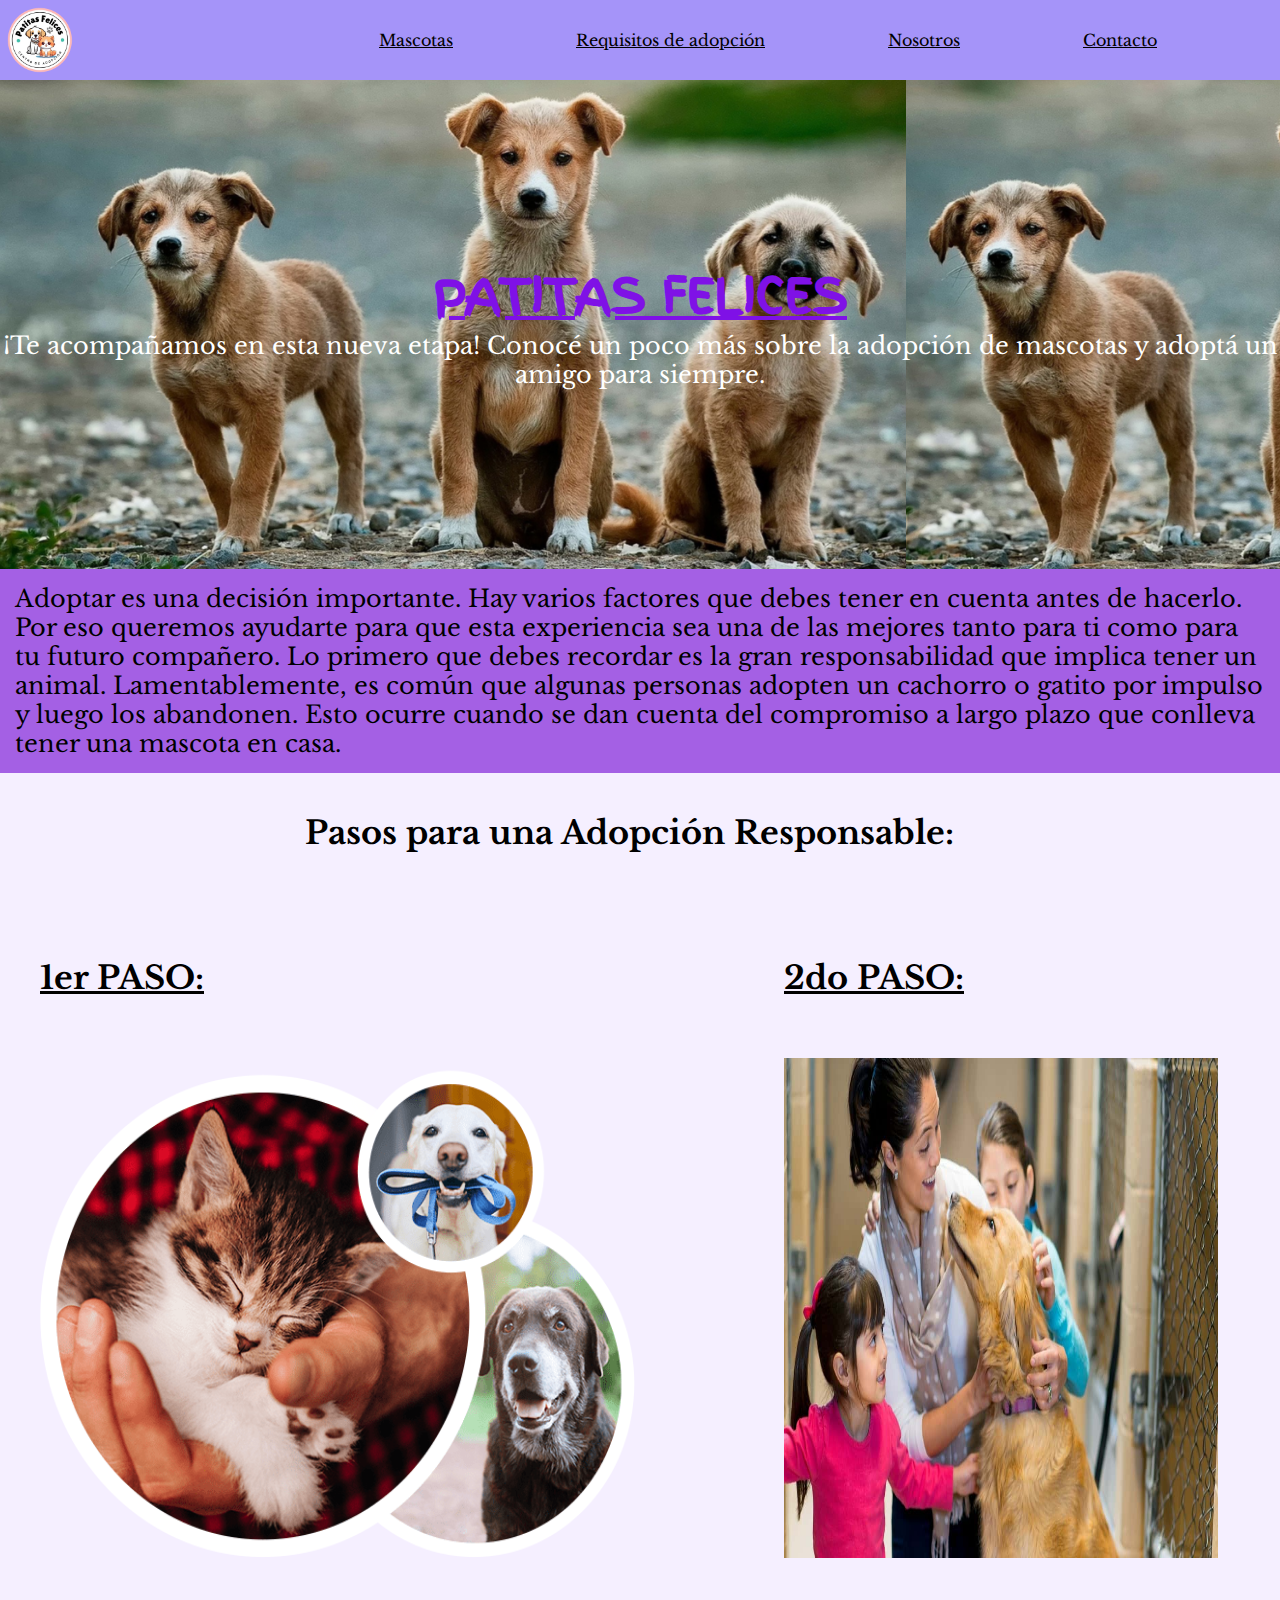
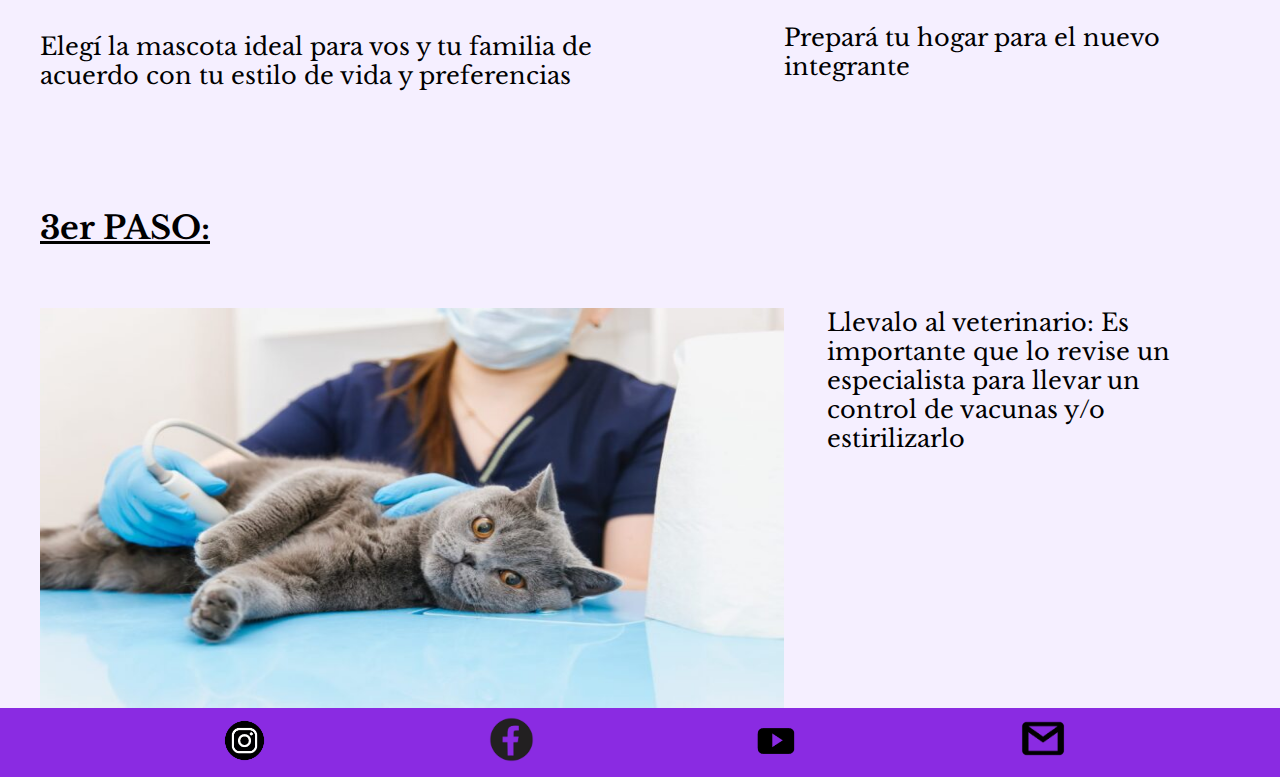
==== index.html @ 5081687b "1er commit" ====
<!DOCTYPE html>
<html lang="en">
<head>
    <meta charset="UTF-8">
    <meta name="viewport" content="width=device-width, initial-scale=1.0">
    <title>Patitas Felices</title>

    <!--CSS-->
    <link rel="stylesheet" href="./css/style.css">
</head>
<body>
   <!--Encabezado-->
   <header>
       
        <!--Logo de la página-->
       
       <img class="logo" src="./img/Patitas_Felices-removebg-preview.png" alt="Logo página web">
    
       <!--Menú de navegación-->
        <nav>
            <ul class="lista-nav">
                <li><a href="./page/mascotas.html">Mascotas</a></li>
                <li><a href="./page/requisitos.html">Requisitos de adopción</a></li>
                <li><a href="./page/nosotros.html">Nosotros</a></li>
                <li><a href="./page/contacto.html">Contacto</a></li>
            </ul>      
        </nav>
    </header>
  
    <!--Contenido Principal-->
    <main>
       <!--Banner-->
        <section class="banner">                                                                   
       <!--Titulo del sitio web-->
            <h1>PATITAS FELICES</h1>
        
            <p>¡Te acompañamos en esta nueva etapa! 
                Conocé un poco más
                sobre la adopción de mascotas y adoptá un amigo para siempre.</p>

        </section>
        
        
        <!--PASOS-->
        
        <p class="p"> Adoptar es una decisión importante. 
            Hay varios factores que debes tener en cuenta antes de hacerlo. 
            Por eso queremos ayudarte para que esta experiencia sea una de las mejores tanto para ti como para tu futuro compañero. 
            Lo primero que debes recordar es la gran responsabilidad que implica tener un animal. 
            Lamentablemente, es común que algunas personas adopten un cachorro o gatito por impulso y luego los abandonen. 
            Esto ocurre cuando se dan cuenta del compromiso a largo plazo que conlleva tener una mascota en casa.</p>
        <section class="pasos">
            
            <h2 class="titulo1">Pasos para una Adopción Responsable:</h2>
            
            <h3 class="p1">1er PASO:</h3>
            <img class="paso1" src="./img/paso1.png" alt="Imagen ilustrativa primer paso">
            <p class="parrafo1">Elegí la mascota ideal para vos y tu familia 
            de acuerdo con tu estilo de vida y preferencias</p>
            
            <h3 class="p2">2do PASO:</h3>
            <img class="paso2" src="./img/paso2.jpg" alt="Imagen ilustrativa paso dos">
            <p class="parrafo2">Prepará tu hogar para el
            nuevo integrante </p>
            
            <h3 class="p3">3er PASO:</h3>
            <img class="paso3" src="./img/paso3.jpg" alt="Imagen ilustrativa paso tres">
            <p class="parrafo3">Llevalo al veterinario: Es importante que
            lo revise un especialista para llevar un control
            de vacunas y/o estirilizarlo </p> 
            
        </section>
       
        
    </main>

    <!--Pie de página-->
    <footer>
        
        <a href="https://www.instagram.com">
        <img class="ig" src="./img/instagram-logo.webp" alt="Logo Instagram"></a>
        
        
        <a href="https://es-la.facebook.com">
        <img class="face" src="./img/logo-face-removebg-preview.png" alt="Logo Facebook"></a>
        
        
        <a href="https://www.youtube.com">
        <img class="im" src="./img/Logo-youtube.png" alt="Logo Youtube"></a>
        
        <a href="https://mail.google.com/">
        <img class="mail" src="./img/logo-mail-removebg-preview.png" alt="Logo Gmail"></a>
        
    </footer>
</body>
</html>
---- css/style.css ----
/*Fuente letra*/
@import url('https://fonts.googleapis.com/css2?family=Finger+Paint&family=Libre+Baskerville:ital,wght@0,400;0,700;1,400&display=swap');
/*Titulos:  font-family:"Finger Paint", sans-serif; 
Otros: font-family:"Libre Baskerville", serif; */

/*rem = 16px*/

*{
    margin: 0;
    padding: 0;
    box-sizing: border-box;
    font-family: "Libre Baskerville", serif;
}

/*GENERALES*/
main{
    background-color: #F5EFFF;
}

h1{
    font-size: 2.5rem;
    font-family: "Finger Paint", sans-serif;
}
h2{
    font-size: 2rem;
}

h3{
    font-size: 2rem;
}

p{
    font-size: 1.5rem;
}

/*Header*/
/*Tamaño*/
header img{
    width: 80px;
    
}
header{
    background-color: #A594F9;
    display: flex;
    flex-direction: row;
    justify-content: space-between;
    position: sticky;
    top: 0px;
}
nav{
    width: 80%;
   
} 
.lista-nav{
    list-style: none;
    display: flex;
    justify-content: space-evenly;
    align-items: center;
    height: 100%;
}
.lista-nav a{
    color: black;
    text-decoration: underline;
}

/*HOME*/
/*Banner*/
.banner{
    background-image: url(../img/principal3.png);
    text-align: center;
    padding: 180px 0;
}
.banner h1{
    text-decoration: underline;
    font-size: 3rem;
    font-family:"Finger Paint", sans-serif; 
    color:rgb(127, 17, 230);
}

.banner p{
    text-decoration: none;
    font-size: 1.5rem;
    font-family: "Libre Baskerville", serif;
    color: white;

    
}
/*MAIN*/

.p{
    background-color: rgb(164, 96, 228);
    padding: 15px;
    margin-left: 0%

    
}
.pasos img{
    height: 100%;
    width: 100%

}

.pasos h2{
    padding-top: 5px;
    text-align: center
}
.pasos{
    margin-top: 35px;
    margin-left: 40px;
    /*GRID*/
    display: grid;
    grid-template-areas:
    "h1    h1   h1" 
    "h2    h2   h22"
    "img1  img1 img2"
    "text1 text1 text2"
    "h222  h222  h222 "
    "img3 img3 text3";
    grid-template-columns: 30% 30% 35%;
    grid-template-rows: 150px 100px 500px 250px 100px 400px ;
}


.titulo1{
    grid-area: h1;
}
.p1{
    grid-area: h2;
    text-decoration: underline;
}
.p2{
    grid-area: h22;
    text-decoration: underline;
}
.paso1{
    grid-area: img1;
    padding-right: 20%;
}
.paso2{
    grid-area: img2;
    
    
}
.parrafo1{
    grid-area: text1;
    padding-right: 20%;
    padding-top: 10%;
}
.parrafo2{
    grid-area: text2;
    padding-top: 15%;
   
}
.p3{
    grid-area: h222;
    text-decoration: underline;
}
.paso3{
    grid-area: img3;
}
.parrafo3{
    grid-area: text3;
    padding-left: 10%;
}

/*Main Requisitos*/

.titulor{
    text-align: center;
    padding: 15px;
    width: 100%;
 } 
.subr{
    font-size: 1.5rem;
    text-align: center;
    padding-top: 15px;
    margin-left: 10px;
    width: 100%;
 }  

.requisitos{
    display: flex;
    justify-content: space-evenly;
    padding-top: 20px;
    font-size: 1.2rem;
    padding-bottom: 10px;
    margin: 10px;
    width: 100%;
 }

body{
    overflow-y: scroll;
    overflow-x: hidden ;
 }

/*Main Nosotros*/
.nosotros{
    text-align: center;
    padding: 15px;
}
.subn{
    padding: 20px;
    padding-top: 250px;
    text-align: center;
    
}

.imgn{
    padding: 20px;
}

.pn{
    padding: 40px;
    padding-top: 150px;
}

.subn3{
    text-align: center;
    font-size: 2rem;
}

.imgn3{
    margin-left: 130px;

}
.pn3{
    padding-left: 30px;
}
/*Main Contacto*/

.tc{
    padding-top: 15px;
    text-align: center;
}

.pc{
    text-align: center;
}

.imgc{
    padding: 15px;
    padding-left: 0px;
    padding-bottom: 15px;
    height: 700px;
}

.sc{
    display: flex;
    justify-content: space-evenly;
}
/*Main Mascotas*/

.h1m{
    text-align: center;

}

.pm{
    font-size: 1.5rem;
    text-align: center;
    background-color: #A594F9;
}

.mascotas{
    padding: 15px;
    padding-top: 20px;
}
.gmm{
    text-align: center;
    font-size: 1.5rem;
    background-color: #A594F9;
}
/*Footer*/

footer{
    background-color: blueviolet;
    display: flex;
    justify-content: space-evenly;
}

.ig{
    width: 65px;
}

.face{
    width: 45px;
    margin-top: 20%;
}

.im{
    width: 60px;
    margin-top: 5%;

}

.mail{
    width: 50px;
    margin-top: 10%;
}


/* RESPONSIVE */
/*mobile*/

@media (max-width: 500px) {

    /*Header*/

header{
    flex-direction: column;
    align-items: center;
}
header img{
    width: 60px;
}
nav{
    width: 100%;
}
.lista-nav{
    font-size: 0.8rem;
}

/*Main home*/
.banner h1{
font-size: 2rem;
}
.banner p{
    font-size: 1rem;
}
.p{
    font-size: 1rem;
}
.pasos{
    margin: 15px;
    
    grid-template-areas: 
    "h1"
    "h2"
    "img1"
    "text1"
    "h22"
    "img2"
    "text2"
    "h222"
    "img3"
    "text3";
    grid-template-columns: 100%;
    grid-template-rows: 100px 80px 250px 150px 80px 200px 120px 80px 200px 150px
}
.titulo1{
    font-size: 1.5rem;
}
.p1{
    font-size: 1.5rem;
}
.p2{
    font-size: 1.5rem;
}
.p3{
    font-size: 1.5rem;
}
.parrafo1{
    font-size: 1rem;
    text-align: center;
}
.parrafo2{
    font-size: 1rem;
    text-align: center;
}
.parrafo3{
    margin-left: 0%;
    padding-top: 10%;
    font-size: 1rem;
}
}
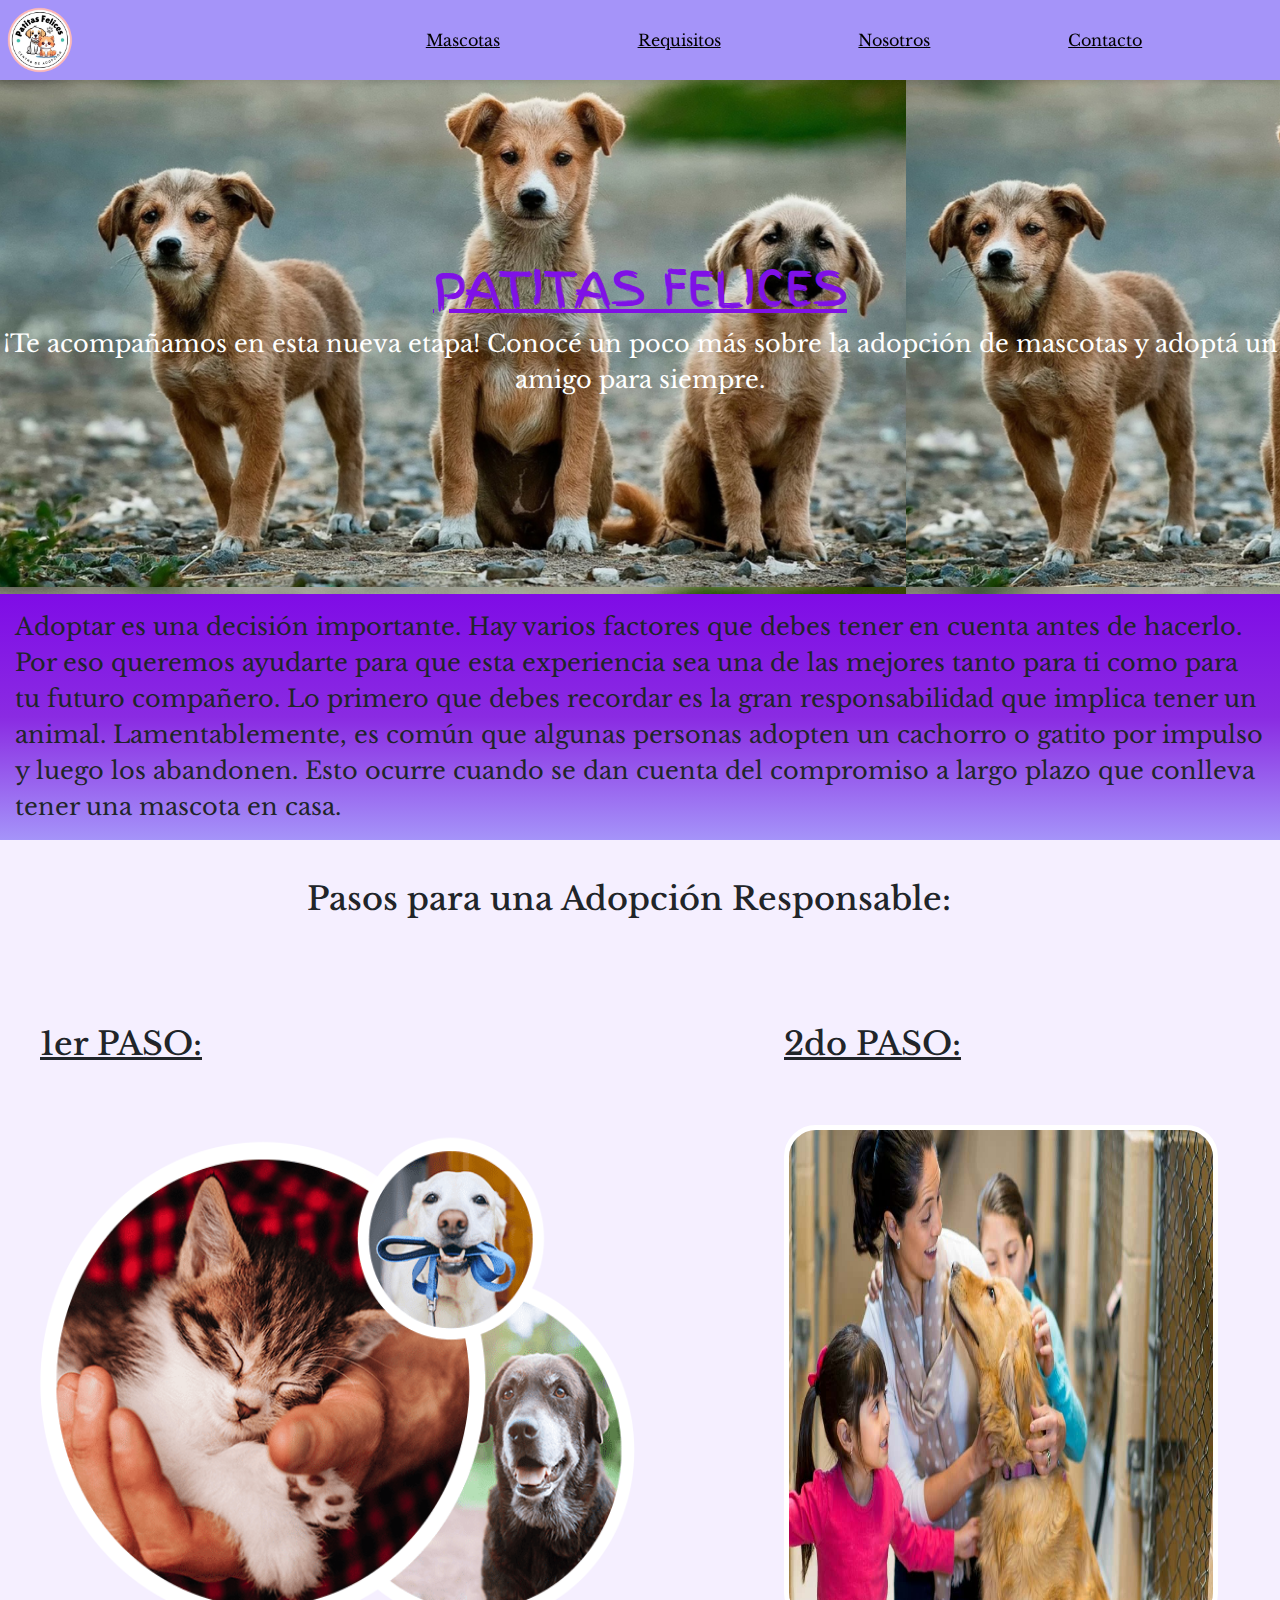
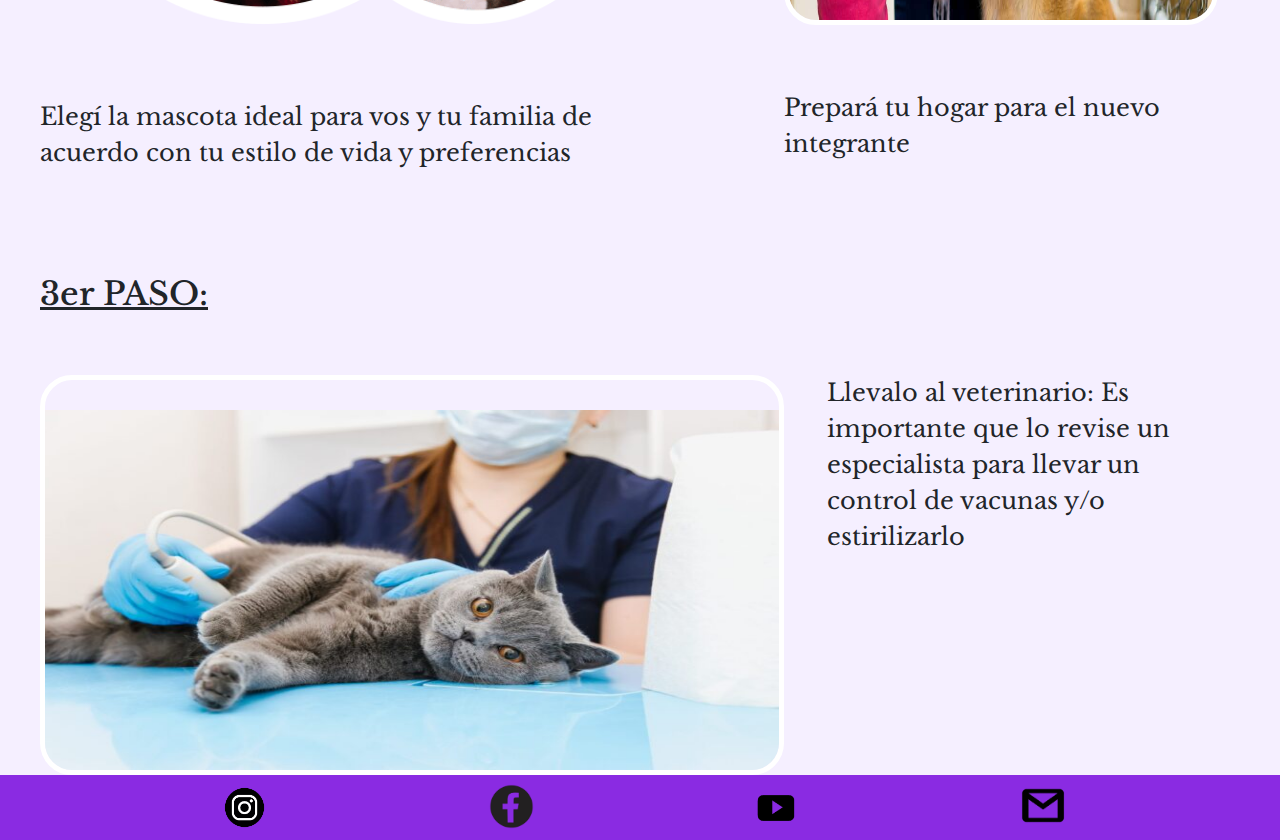
==== commit 1a083c6e: "pre-proyecto final, hasta animacion" ====
--- a/index.html
+++ b/index.html
@@ -4,7 +4,13 @@
     <meta charset="UTF-8">
     <meta name="viewport" content="width=device-width, initial-scale=1.0">
     <title>Patitas Felices</title>
-
+    <!--Animate-->
+    <link
+    rel="stylesheet"
+    href="https://cdnjs.cloudflare.com/ajax/libs/animate.css/4.1.1/animate.min.css"
+    />
+    <!--CSS BS-->
+    <link href="https://cdn.jsdelivr.net/npm/bootstrap@5.3.3/dist/css/bootstrap.min.css" rel="stylesheet" integrity="sha384-QWTKZyjpPEjISv5WaRU9OFeRpok6YctnYmDr5pNlyT2bRjXh0JMhjY6hW+ALEwIH" crossorigin="anonymous">
     <!--CSS-->
     <link rel="stylesheet" href="./css/style.css">
 </head>
@@ -14,17 +20,18 @@
        
         <!--Logo de la página-->
        
-       <img class="logo" src="./img/Patitas_Felices-removebg-preview.png" alt="Logo página web">
+        <img class="logo" src="./img/Patitas_Felices-removebg-preview.png" alt="Logo página web">
     
        <!--Menú de navegación-->
+        
         <nav>
             <ul class="lista-nav">
                 <li><a href="./page/mascotas.html">Mascotas</a></li>
-                <li><a href="./page/requisitos.html">Requisitos de adopción</a></li>
+                <li><a href="./page/requisitos.html">Requisitos</a></li>
                 <li><a href="./page/nosotros.html">Nosotros</a></li>
                 <li><a href="./page/contacto.html">Contacto</a></li>
             </ul>      
-        </nav>
+        </nav> 
     </header>
   
     <!--Contenido Principal-->
@@ -32,7 +39,7 @@
        <!--Banner-->
         <section class="banner">                                                                   
        <!--Titulo del sitio web-->
-            <h1>PATITAS FELICES</h1>
+            <h1 class="animate__animated animate__bounce animate__repeat-2">PATITAS FELICES</h1>
         
             <p>¡Te acompañamos en esta nueva etapa! 
                 Conocé un poco más
@@ -59,12 +66,12 @@
             de acuerdo con tu estilo de vida y preferencias</p>
             
             <h3 class="p2">2do PASO:</h3>
-            <img class="paso2" src="./img/paso2.jpg" alt="Imagen ilustrativa paso dos">
+            <img class="paso2 rounded-5 border border-white border border-5" src="./img/paso2.jpg" alt="Imagen ilustrativa paso dos">
             <p class="parrafo2">Prepará tu hogar para el
             nuevo integrante </p>
             
             <h3 class="p3">3er PASO:</h3>
-            <img class="paso3" src="./img/paso3.jpg" alt="Imagen ilustrativa paso tres">
+            <img class="paso3 rounded-5 border border-white border border-5 " src="./img/paso3.jpg" alt="Imagen ilustrativa paso tres">
             <p class="parrafo3">Llevalo al veterinario: Es importante que
             lo revise un especialista para llevar un control
             de vacunas y/o estirilizarlo </p> 
--- a/css/style.css
+++ b/css/style.css
@@ -37,8 +37,8 @@
 /*Tamaño*/
 header img{
     width: 80px;
-    
-}
+}  
+
 header{
     background-color: #A594F9;
     display: flex;
@@ -46,6 +46,9 @@
     justify-content: space-between;
     position: sticky;
     top: 0px;
+    box-shadow: 0 2px 5px rgba(0, 0, 0, 0.1);
+    z-index: 1000
+    
 }
 nav{
     width: 80%;
@@ -57,7 +60,9 @@
     justify-content: space-evenly;
     align-items: center;
     height: 100%;
-}
+
+}
+
 .lista-nav a{
     color: black;
     text-decoration: underline;
@@ -88,7 +93,7 @@
 /*MAIN*/
 
 .p{
-    background-color: rgb(164, 96, 228);
+    background-image: linear-gradient(to bottom, rgb(127, 12, 230), blueviolet, #A594F9);
     padding: 15px;
     margin-left: 0%
 
@@ -157,6 +162,7 @@
 }
 .paso3{
     grid-area: img3;
+    padding-top: 30px;
 }
 .parrafo3{
     grid-area: text3;
@@ -193,6 +199,10 @@
     overflow-x: hidden ;
  }
 
+ .pr{
+    font-size: 1.2rem;
+ }
+
 /*Main Nosotros*/
 .nosotros{
     text-align: center;
@@ -221,7 +231,7 @@
 
 .imgn3{
     margin-left: 130px;
-
+    
 }
 .pn3{
     padding-left: 30px;
@@ -237,21 +247,31 @@
     text-align: center;
 }
 
-.imgc{
-    padding: 15px;
-    padding-left: 0px;
-    padding-bottom: 15px;
-    height: 700px;
+.img-fluid {
+    padding: 15px 0;
+    height: auto; 
 }
 
 .sc{
-    display: flex;
-    justify-content: space-evenly;
+    padding-top: 20px;
+    padding-left: 20px;
+}
+
+.ratio iframe {
+    border-radius: 8px; /* esquinas redondeadas */
+    pointer-events: auto;
+    padding-right: 15px;
+}
+
+.enviar:focus {
+    border: blueviolet 5px dotted;
 }
 /*Main Mascotas*/
 
 .h1m{
     text-align: center;
+    padding-top: 20px;
+    padding-bottom: 20px;
 
 }
 
@@ -270,6 +290,56 @@
     font-size: 1.5rem;
     background-color: #A594F9;
 }
+.perro1{
+    padding-top: 25px;
+    padding-bottom: 30px;
+   
+}
+
+.li1{
+    padding-left: 200px;
+    padding-top: 100px;
+    font-size: 1.2rem;
+    
+}
+.perro2{
+    padding-bottom: 30px;
+}
+
+.li2{
+    padding-left: 200px;
+    padding-top: 80px;
+    font-size: 1.2rem;
+}
+
+.gato1{
+    padding-top: 30px;
+    padding-bottom: 30px;
+}
+
+.gato2{
+    padding-bottom: 30px;
+}
+
+.li3{
+    padding-left: 200px;
+    padding-top: 100px;
+    font-size: 1.2rem;
+}
+
+.preguntar{
+    padding-top: 100px;
+   
+}
+
+.boton{
+    background-color: #E8C5E5;
+}
+
+.boton:hover{
+    background-color: rgb(244, 185, 255)
+}
+
 /*Footer*/
 
 footer{
@@ -318,7 +388,9 @@
 }
 .lista-nav{
     font-size: 0.8rem;
-}
+    padding: 0%;
+}
+
 
 /*Main home*/
 .banner h1{
@@ -372,10 +444,119 @@
     padding-top: 10%;
     font-size: 1rem;
 }
-}
-
-
-
-
-
-
+
+/*Main contacto*/
+
+.sc{
+
+    padding-top: 20px;
+    padding-left: 15px;
+    padding-right: 15px;
+}
+
+.ratio iframe{
+    padding-bottom: 20px;
+}
+/* Ajuste de márgenes en móviles */
+.my-4 {
+    margin: 1rem 0;
+}
+
+/* Ajustar márgenes y paddings */
+body {
+    padding: 10px;
+}
+
+header {
+    margin-bottom: 15px;
+}
+
+
+/*Main Requisitos*/
+
+
+ .lista-r{
+    padding-left: 10px;
+    font-size: 0.8rem;
+ }
+ .pr{
+    font-size: 0.8rem;
+ }
+
+ .titulor {
+    font-size: 1.5rem;
+}
+
+.subr {
+    font-size: 1rem;
+}
+
+.requisitos {
+    flex-direction: column;
+    align-items: center;
+}
+
+.img-fluid {
+    width: 100%;
+    max-width: 100%;
+    padding-right: 20px;
+}
+
+/*Main nosotros*/
+
+.h1n{
+    font-size: 1.5rem;
+}
+.subn {
+    padding-top: 20px; /* Reducir el espacio superior */
+    font-size: 1.5rem;
+}
+
+.subn3 {
+    font-size: 1.5rem; /* Ajustar tamaño de texto */
+    padding-bottom: 20px;
+}
+
+.imgn3 {
+    margin-left: 0; /* Eliminar margen izquierdo en móviles */
+    width: 100%; /* Hacer imagen más flexible */
+}
+
+.pn {
+    padding-top: 15px; /* Reducir espacio en texto */
+    padding-left: 20px; /* Reducir padding izquierdo */
+    padding-right: 15px; /* Reducir padding derecho */
+    font-size: 1.2rem;
+}
+
+.pn3{
+    font-size: 1.2rem;
+    padding-top: 10px;
+}
+/*Main Mascotas*/
+.h1m{
+    font-size: 2rem;
+}
+
+.li1, .li2, .li3 {
+    padding-left: 0;
+    text-align: center;
+}
+
+.perro1, .perro2, .gato1, .gato2 {
+    max-width: 100%;
+    margin: 10px 0;
+}
+
+.preguntar {
+    padding-top: 15px;
+    text-align: center;
+}
+
+.h1m, .pm, .gmm {
+    font-size: 1.2rem;
+}
+}
+
+
+
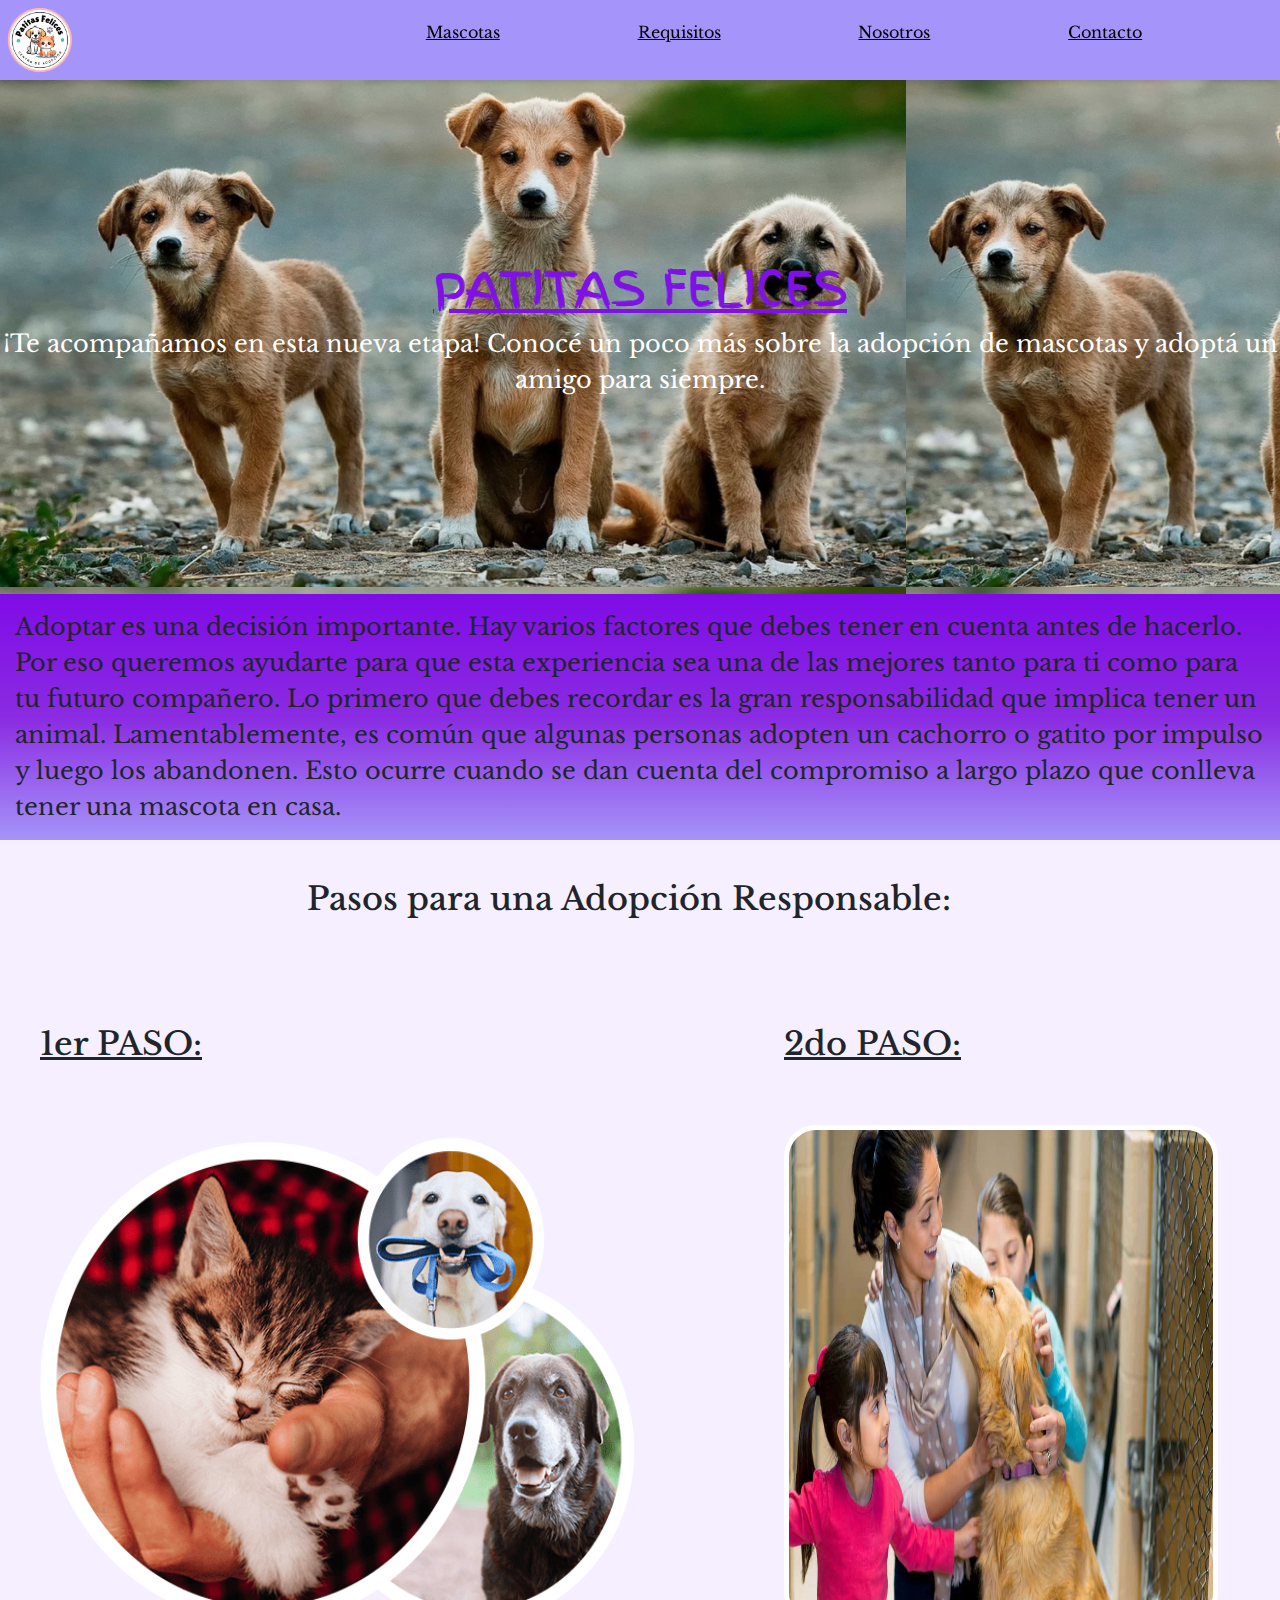
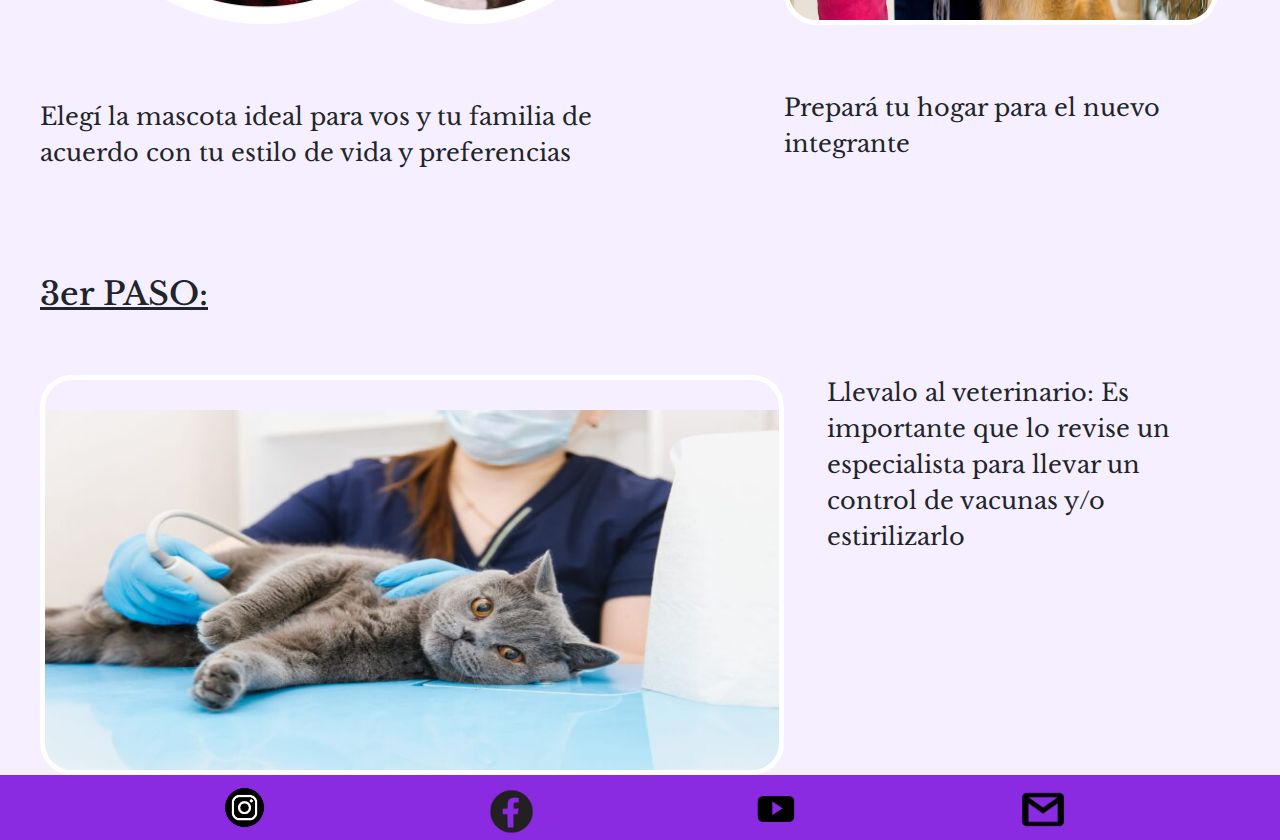
==== commit 7e2777f0: "Proyecto final, Rodriguez" ====
--- a/index.html
+++ b/index.html
@@ -4,15 +4,18 @@
     <meta charset="UTF-8">
     <meta name="viewport" content="width=device-width, initial-scale=1.0">
     <title>Patitas Felices</title>
+    <meta name="description" content="Animate a agrandar tu familia y adoptá un nuevo amigo de cuatro patas. Contamos con expertos que te van a orientar y hacer la mejor elección de tu nuevo amigo.">
+    <meta name="keywords" content="adopción responsable, pasos para adoptar, refugio, masoctas">
     <!--Animate-->
     <link
     rel="stylesheet"
     href="https://cdnjs.cloudflare.com/ajax/libs/animate.css/4.1.1/animate.min.css"
     />
+    
     <!--CSS BS-->
     <link href="https://cdn.jsdelivr.net/npm/bootstrap@5.3.3/dist/css/bootstrap.min.css" rel="stylesheet" integrity="sha384-QWTKZyjpPEjISv5WaRU9OFeRpok6YctnYmDr5pNlyT2bRjXh0JMhjY6hW+ALEwIH" crossorigin="anonymous">
-    <!--CSS-->
-    <link rel="stylesheet" href="./css/style.css">
+    <!--CSS SASS-->
+    <link rel="stylesheet" href="./css/estilo.css">
 </head>
 <body>
    <!--Encabezado-->
--- a/css/estilo.css
+++ b/css/estilo.css
@@ -0,0 +1,467 @@
+@charset "UTF-8";
+@import url("https://fonts.googleapis.com/css2?family=Finger+Paint&family=Libre+Baskerville:ital,wght@0,400;0,700;1,400&display=swap");
+* {
+  margin: 0;
+  padding: 0;
+  box-sizing: border-box;
+  font-family: "Libre Baskerville", serif;
+}
+
+/* GENERALES */
+main {
+  background-color: #F5EFFF;
+}
+
+h1 {
+  font-size: 2.5rem;
+  font-family: "Finger Paint", sans-serif;
+}
+
+h2, h3 {
+  font-size: 2rem;
+}
+
+p {
+  font-size: 1.5rem;
+}
+
+/* Header */
+/*Tamaño*/
+header {
+  background-color: #A594F9;
+  display: flex;
+  flex-direction: row;
+  justify-content: space-between;
+  align-items: center;
+  position: sticky;
+  top: 0px;
+  box-shadow: 0 2px 5px rgba(0, 0, 0, 0.1);
+  z-index: 1000;
+}
+header img {
+  width: 80px;
+}
+
+nav {
+  width: 80%;
+}
+nav .lista-nav {
+  list-style: none;
+  display: flex;
+  flex-direction: row;
+  justify-content: space-evenly;
+  align-items: center;
+  height: 100%;
+}
+nav .lista-nav a {
+  color: black;
+  text-decoration: underline;
+}
+
+/* Footer */
+footer {
+  background-color: blueviolet;
+  display: flex;
+  flex-direction: row;
+  justify-content: space-evenly;
+  align-items: center;
+}
+footer .ig {
+  width: 65px;
+}
+footer .face {
+  width: 45px;
+  margin-top: 20%;
+}
+footer .im {
+  width: 60px;
+  margin-top: 5%;
+}
+footer .mail {
+  width: 50px;
+  margin-top: 10%;
+}
+
+/* HOME */
+.banner {
+  background-image: url(../img/principal3.png);
+  text-align: center;
+  padding: 180px 0;
+}
+.banner h1 {
+  text-decoration: underline;
+  font-size: 3rem;
+  font-family: "Finger Paint", sans-serif;
+  color: rgb(127, 17, 230);
+}
+.banner p {
+  text-decoration: none;
+  font-size: 1.5rem;
+  color: white;
+}
+
+/* MAIN */
+.p {
+  background-image: linear-gradient(to bottom, rgb(127, 12, 230), blueviolet, #A594F9);
+  padding: 15px;
+  margin-left: 0%;
+}
+
+.pasos {
+  margin-top: 35px;
+  margin-left: 40px;
+  display: grid;
+  /* Definir directamente las áreas de la cuadrícula */
+  grid-template-areas: "h1 h1 h1" "h2 h2 h22" "img1 img1 img2" "text1 text1 text2" "h222 h222 h222" "img3 img3 text3";
+  grid-template-columns: 30% 30% 35%;
+  grid-template-rows: 150px 100px 500px 250px 100px 400px;
+}
+.pasos img {
+  height: 100%;
+  width: 100%;
+}
+.pasos h2 {
+  padding-top: 5px;
+  text-align: center;
+}
+
+/* Elementos de la grid */
+.titulo1 {
+  grid-area: h1;
+}
+
+.p1, .p2, .p3 {
+  text-decoration: underline;
+}
+
+.p1 {
+  grid-area: h2;
+}
+
+.p2 {
+  grid-area: h22;
+}
+
+.p3 {
+  grid-area: h222;
+}
+
+.paso1 {
+  grid-area: img1;
+  padding-right: 20%;
+}
+
+.paso2 {
+  grid-area: img2;
+}
+
+.parrafo1 {
+  grid-area: text1;
+  padding-right: 20%;
+  padding-top: 10%;
+}
+
+.parrafo2 {
+  grid-area: text2;
+  padding-top: 15%;
+}
+
+.paso3 {
+  grid-area: img3;
+  padding-top: 30px;
+}
+
+.parrafo3 {
+  grid-area: text3;
+  padding-left: 10%;
+}
+
+/* Main Requisitos */
+.titulor {
+  text-align: center;
+  padding: 15px;
+  width: 100%;
+}
+
+.subr {
+  font-size: 1.5rem;
+  text-align: center;
+  padding-top: 15px;
+  margin-left: 10px;
+  width: 100%;
+}
+
+.requisitos {
+  display: flex;
+  flex-direction: row;
+  justify-content: space-evenly;
+  align-items: center;
+  padding-top: 20px;
+  font-size: 1.2rem;
+  padding-bottom: 10px;
+  margin: 10px;
+  width: 100%;
+}
+
+body {
+  overflow-y: scroll;
+  overflow-x: hidden;
+}
+
+.pr {
+  font-size: 1.2rem;
+}
+
+/* Main Nosotros */
+.nosotros {
+  text-align: center;
+  padding: 15px;
+}
+
+.subn {
+  padding: 20px;
+  padding-top: 250px;
+  text-align: center;
+}
+
+.imgn {
+  padding: 20px;
+}
+
+.pn {
+  padding: 40px;
+  padding-top: 150px;
+}
+
+.subn3 {
+  text-align: center;
+  font-size: 2rem;
+}
+
+.imgn3 {
+  margin-left: 130px;
+}
+
+.pn3 {
+  padding-left: 30px;
+}
+
+/* Main Contacto */
+.tc {
+  padding-top: 15px;
+  text-align: center;
+}
+
+.pc {
+  text-align: center;
+}
+
+.img-fluid {
+  padding: 15px 0;
+  height: auto;
+}
+
+.sc {
+  padding-top: 20px;
+  padding-left: 20px;
+}
+
+.ratio iframe {
+  border-radius: 8px;
+  pointer-events: auto;
+  padding-right: 15px;
+}
+
+.enviar:focus {
+  border: blueviolet 5px dotted;
+}
+
+/* Main Mascotas */
+.h1m {
+  text-align: center;
+  padding-top: 20px;
+  padding-bottom: 20px;
+}
+
+.pm {
+  font-size: 1.5rem;
+  text-align: center;
+  background-color: #A594F9;
+}
+
+.mascotas {
+  padding: 15px;
+  padding-top: 20px;
+}
+
+.gmm {
+  text-align: center;
+  font-size: 1.5rem;
+  background-color: #A594F9;
+}
+
+.perro1, .perro2, .gato1, .gato2 {
+  padding-top: 25px;
+  padding-bottom: 30px;
+}
+
+.li1, .li2, .li3 {
+  padding-left: 200px;
+  padding-top: 100px;
+  font-size: 1.2rem;
+  text-align: center;
+  align-items: none;
+}
+
+.preguntar {
+  padding-top: 100px;
+  text-align: center;
+}
+
+.boton {
+  background-color: #E8C5E5;
+}
+.boton:hover {
+  background-color: rgb(244, 185, 255);
+}
+
+/* RESPONSIVE */
+/* mobile */
+@media (max-width: 500px) {
+  header {
+    flex-direction: column;
+    align-items: center;
+    margin-bottom: 15px;
+  }
+  header img {
+    width: 60px;
+  }
+  nav {
+    width: 100%;
+  }
+  nav .lista-nav {
+    font-size: 0.8rem;
+    padding: 0%;
+  }
+  /* Main home */
+  banner h1 {
+    font-size: 2rem;
+  }
+  .banner p,
+  .p {
+    font-size: 1rem;
+  }
+  .pasos {
+    margin: 15px;
+    grid-template-areas: "h1" "h2" "img1" "text1" "h22" "img2" "text2" "h222" "img3" "text3";
+    grid-template-columns: 100%;
+    grid-template-rows: 100px 80px 250px 150px 80px 200px 120px 80px 200px 150px;
+  }
+  .titulo1,
+  .p1,
+  .p2,
+  .p3 {
+    font-size: 1.5rem;
+  }
+  .parrafo1,
+  .parrafo2,
+  .parrafo3 {
+    font-size: 1rem;
+    text-align: center;
+    margin-left: 0%;
+  }
+  /* Main contacto */
+  .sc {
+    padding-top: 20px;
+    padding-left: 15px;
+    padding-right: 15px;
+  }
+  .ratio iframe {
+    padding-bottom: 20px;
+  }
+  /* Ajuste de márgenes en móviles */
+  .my-4 {
+    margin: 1rem 0;
+  }
+  /* Ajustar márgenes y paddings */
+  body {
+    padding: 10px;
+  }
+  /* Main Requisitos */
+  .lista-r {
+    padding-left: 10px;
+    font-size: 0.8rem;
+  }
+  .pr {
+    font-size: 0.8rem;
+  }
+  .titulor {
+    font-size: 1.5rem;
+  }
+  .subr {
+    font-size: 1rem;
+  }
+  .requisitos {
+    flex-direction: column;
+    align-items: center;
+  }
+  .img-fluid {
+    width: 100%;
+    max-width: 100%;
+    padding-right: 20px;
+  }
+  /* Main Nosotros */
+  .h1n {
+    font-size: 1.5rem;
+  }
+  .subn {
+    padding-top: 20px;
+    font-size: 1.5rem;
+  }
+  .subn3 {
+    font-size: 1.5rem;
+    padding-bottom: 20px;
+  }
+  .imgn3 {
+    margin-left: 0;
+    width: 100%;
+  }
+  .pn {
+    padding-top: 15px;
+    padding-left: 20px;
+    padding-right: 15px;
+    font-size: 1.2rem;
+  }
+  .pn3 {
+    font-size: 1.2rem;
+    padding-top: 10px;
+  }
+  /* Main Mascotas */
+  .h1m {
+    font-size: 2rem;
+  }
+  .li1,
+  .li2,
+  .li3 {
+    padding-left: 0;
+    text-align: center;
+  }
+  .perro1,
+  .perro2,
+  .gato1,
+  .gato2 {
+    max-width: 100%;
+    margin: 10px 0;
+  }
+  .preguntar {
+    padding-top: 15px;
+    text-align: center;
+  }
+  .h1m,
+  .pm,
+  .gmm {
+    font-size: 1.2rem;
+  }
+}
+
+/*# sourceMappingURL=estilo.css.map */
